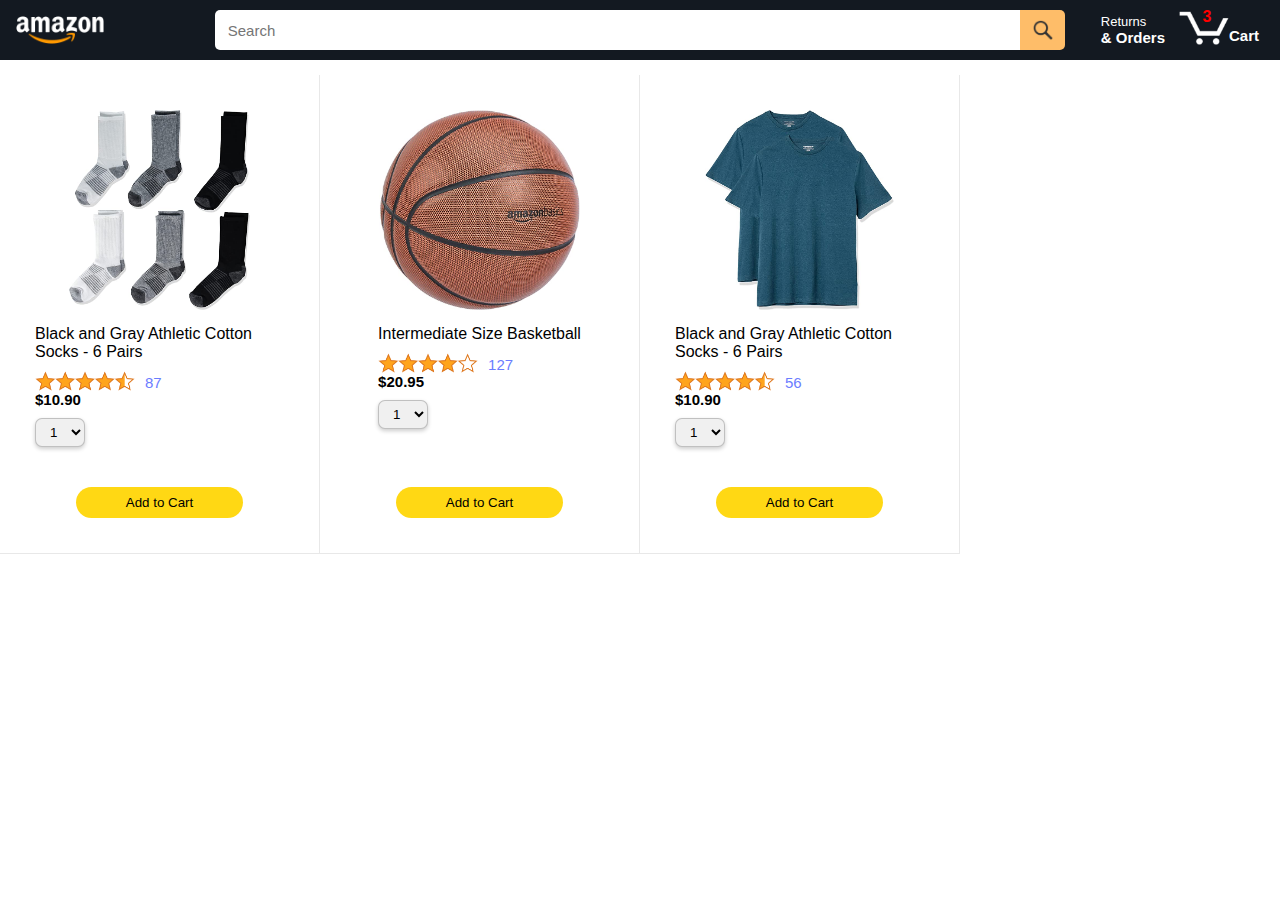
==== myAmazon/index.html @ fd6d1271 "first commit" ====
<!DOCTYPE html>
<html lang="en">
  <head>
    <meta charset="UTF-8" />
    <meta http-equiv="X-UA-Compatible" content="IE=edge" />
    <meta name="viewport" content="width=device-width, initial-scale=1.0" />
    <link rel="stylesheet" href="header.css" />
    <link rel="stylesheet" href="products.css" />
    <title>Document</title>
  </head>
  <body>
    <header>
      <div class="main-header">
        <a href="index.html" class="right-div">
          <img src="\images\amazon-logo-white.png" />
        </a>

        <div class="middle-div">
          <input type="text" placeholder="Search" />
          <div>
            <img src="\images\icons\search-icon.png" />
          </div>
        </div>

        <div class="left-div">
          <a class="div1" href="#">
            <span class="span1">Returns</span>
            <span class="span2">& Orders</span>
          </a>

          <div class="div2">
            <a href="#">
              <img src="\images\icons\cart-icon.png" />
            </a>
            <div class="cart-count">3</div>
            <div class="cart-text">Cart</div>
          </div>
        </div>
      </div>
    </header>

    <section>
      <div class="container">
        <div class="products">
          <img
            src="\images\products\athletic-cotton-socks-6-pairs.jpg"
            class="products-img"
          />

          <div class="product-info">
            <div class="product-title">
              Black and Gray Athletic Cotton Socks - 6 Pairs
            </div>
            <div class="ratings">
              <img src="\images\ratings\rating-45.png" />
              <div>87</div>
            </div>

            <div class="price">$10.90</div>

            <div class="quantity-div">
              <select class="quantity" onclick="changeBorderColor(event)">
                <option selected="" value="1">1</option>
                <option value="2">2</option>
                <option value="3">3</option>
                <option value="4">4</option>
                <option value="5">5</option>
                <option value="6">6</option>
                <option value="7">7</option>
                <option value="8">8</option>
                <option value="9">9</option>
                <option value="10">10</option>
              </select>
            </div>
          </div>

          <button class="add-to-cart-button">Add to Cart</button>
        </div>

        <div class="products">
          <img
            src="\images\products\intermediate-composite-basketball.jpg"
            class="products-img"
          />

          <div class="product-info">
            <div class="product-title">Intermediate Size Basketball</div>
            <div class="ratings">
              <img src="\images\ratings\rating-40.png" />
              <div>127</div>
            </div>

            <div class="price">$20.95</div>

            <div class="quantity-div">
              <select class="quantity" onclick="changeBorderColor(event)">
                <option selected="" value="1">1</option>
                <option value="2">2</option>
                <option value="3">3</option>
                <option value="4">4</option>
                <option value="5">5</option>
                <option value="6">6</option>
                <option value="7">7</option>
                <option value="8">8</option>
                <option value="9">9</option>
                <option value="10">10</option>
              </select>
            </div>
          </div>

          <button class="add-to-cart-button">Add to Cart</button>
        </div>

        <div class="products">
          <img
            src="\images\products\adults-plain-cotton-tshirt-2-pack-teal.jpg"
            class="products-img"
          />

          <div class="product-info">
            <div class="product-title">
              Black and Gray Athletic Cotton Socks - 6 Pairs
            </div>
            <div class="ratings">
              <img src="\images\ratings\rating-45.png" />
              <div>56</div>
            </div>

            <div class="price">$10.90</div>

            <div class="quantity-div">
              <select class="quantity" onclick="changeBorderColor(event)">
                <option selected="" value="1">1</option>
                <option value="2">2</option>
                <option value="3">3</option>
                <option value="4">4</option>
                <option value="5">5</option>
                <option value="6">6</option>
                <option value="7">7</option>
                <option value="8">8</option>
                <option value="9">9</option>
                <option value="10">10</option>
              </select>
            </div>
          </div>

          <button class="add-to-cart-button">Add to Cart</button>
        </div>
      </div>
    </section>

    <script>
      function changeBorderColor(event) {
        var selectElement = event.target;
        selectElement.style.borderColor = "orange";
      }
    </script>
  </body>
</html>
---- myAmazon/header.css ----
* {
  margin: 0;
  padding: 0;
  box-sizing: border-box;
  font-family: Roboto, Arial;
}

.main-header {
  display: flex;
  height: 60px;
  align-items: center;
  justify-content: space-between;
  background: #131921;
  color: white;
  padding: 0 10px;
}

.right-div {
  display: flex;
  width: 180px;
  height: auto;
  align-items: center;
  justify-content: start;
  padding-bottom: 10px;
  padding-top: 10px;
}
.right-div img {
  width: 100px;
  height: auto;
  padding: 10px 6px;
}

.right-div img:hover {
  border: 1px solid white;
  border-radius: 3px;
  cursor: pointer;
}

.middle-div {
  flex: 1;
  max-width: 850px;
  align-items: center;
  justify-content: center;
  display: flex;
}
.middle-div input {
  flex: 1;
  height: 40px;
  border-radius: 5px 0 0 5px;
  border: none;
  outline: none;
  padding: 0 1.5%;
  font-size: 15px;
}
.middle-div div {
  height: 40px;
  width: 45px;
  border-radius: 0 5px 5px 0;
  border: none;
  outline: none;
  background: #febd69;
  display: flex;
  align-items: center;
  justify-content: center;
  /* flex-shrink: 0; */
}
.middle-div div img {
  width: 20px;
  height: auto;
  cursor: pointer;
}

.left-div {
  width: 180px;
  /* flex-shrink: 0; */
  display: flex;
  align-items: center;
  justify-content: end;
}
.left-div .div1 {
  display: inline-block;
  padding: 8px;
  border-radius: 2px;
  text-decoration: none;
  cursor: pointer;
  text-decoration: none;
  color: white;
}

.left-div .div1:hover {
  border: 1px solid white;
  border-radius: 3px;
  cursor: pointer;
}

.div2 {
  display: flex;
  align-items: center;
  justify-content: center;
  padding: 6px;
  position: relative;
  margin-right: 5px;
}

.cart-text {
  margin-top: 12px;
  font-size: 15px;
  font-weight: 700;
}

.cart-count {
  position: absolute;
  top: 3px;
  right: 45px;
  background: transparent;
  color: red;
  font-size: 16px;
  font-weight: bold;
  cursor: pointer;
  text-align: center;
  width: 26px;
}

.left-div .div2:hover {
  border: 1px solid white;
  border-radius: 3px;
}

.span1 {
  display: block;
  font-size: 13px;
}

.span2 {
  display: block;
  font-size: 15px;
  font-weight: 700;
}
.left-div a img {
  width: 50px;
  height: auto;
}
---- myAmazon/products.css ----
.container {
  box-sizing: border-box;
  font-family: Roboto, Arial;
  margin-top: 10px;
  margin: 0;
  display: grid;
  /* grid-template-columns: repeat(auto-fit, minmax(200px, 1fr)); */
  grid-template-columns: repeat(1, 1fr);
}

.products {
  /* max-width: 240px; */
  /* height: 470px; */
  padding: 35px;
  font-size: 15px;
  display: flex;
  flex-direction: column;
  align-items: center;
  border-bottom: 1px solid #e8e8e8;
  border-right: 1px solid #e8e8e8;
  margin-top: 15px;
}

.product-title {
  margin-bottom: 10px;
  font-size: 16px;
}

.products-img {
  width: 100%;
  height: 200px;
  object-fit: contain;
  margin-bottom: 15px;
}

.ratings {
  display: flex;
  align-items: center;
}
.ratings img {
  width: 100px;
  margin-right: 10px;
}

.ratings div {
  margin-top: 3px;
  font-size: 15px;
  color: rgb(107, 125, 255);
}

.price {
  font-weight: bold;
  margin-bottom: 10px;
}

.quantity {
  width: 50px;
  height: auto;
  border-radius: 7px;
  padding: 5px 10px;
  background: #f0f0f0;
  border: 1px solid rgba(0, 0, 0, 0.2);
  margin-bottom: 10px;
  box-shadow: 0 2px 4px rgba(0, 0, 0, 0.2);
  margin-bottom: 40px;
}

.select {
  border: none;
  background: transparent;
  outline: none;
  width: 100%;
}

.add-to-cart-button {
  /* width: 120px; */
  border-radius: 20px;
  padding: 8px 50px;
  border: none;
  background: #ffd814;
  margin-top: auto;
  white-space: nowrap;
  cursor: pointer;
}

@media (min-width: 478px) {
  .container {
    grid-template-columns: repeat(2, 1fr);
  }
}

@media (min-width: 678px) {
  .container {
    grid-template-columns: repeat(3, 1fr);
  }
}

@media (min-width: 900px) {
  .container {
    grid-template-columns: repeat(4, 1fr);
  }
}

@media (min-width: 1300px) {
  .container {
    grid-template-columns: repeat(5, 1fr);
  }
}

@media (min-width: 1600px) {
  .container {
    grid-template-columns: repeat(6, 1fr);
  }
}

@media (min-width: 2000px) {
  .container {
    grid-template-columns: repeat(7, 1fr);
  }
}
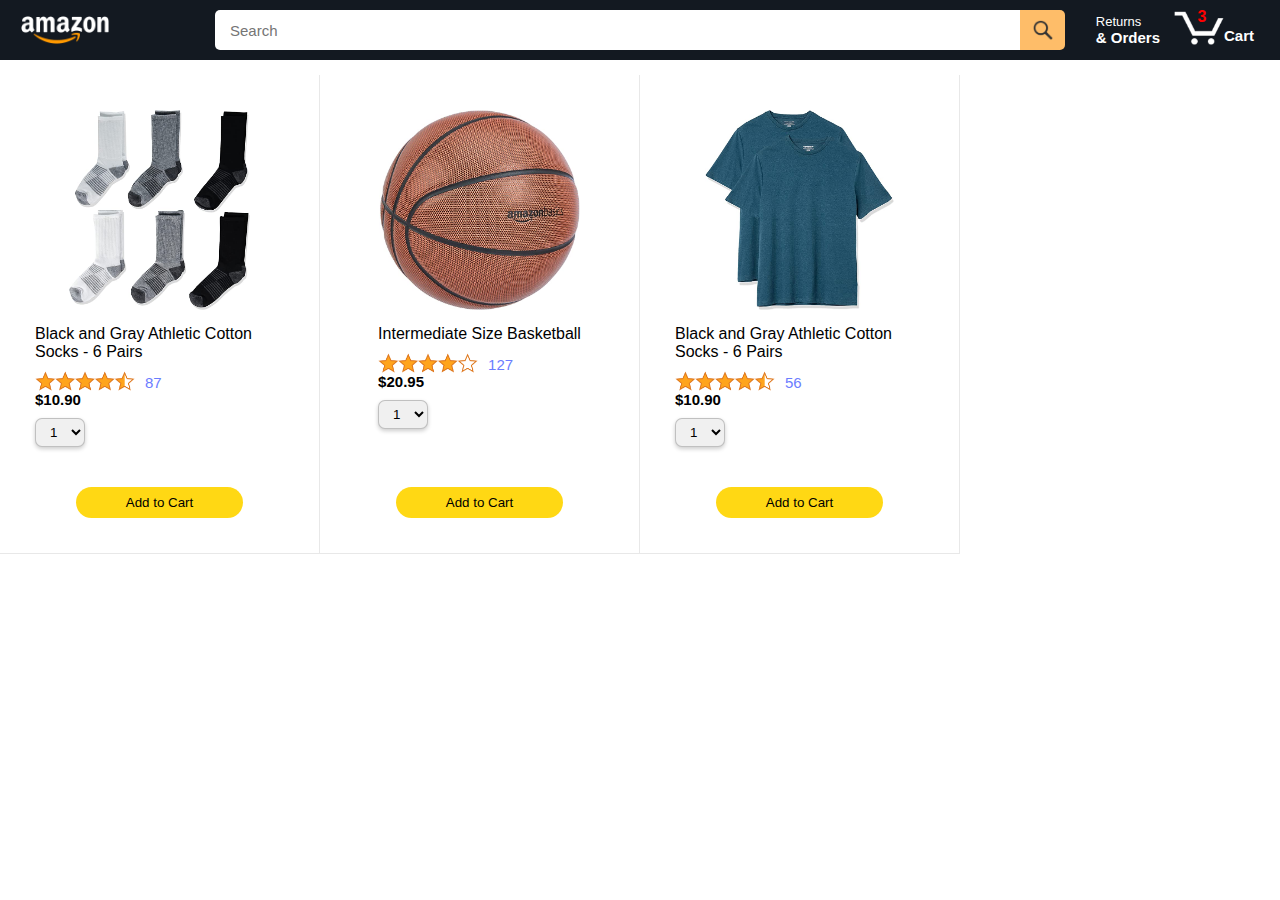
==== commit ed4f3c49: "Changes" ====
--- a/myAmazon/index.html
+++ b/myAmazon/index.html
@@ -12,7 +12,8 @@
     <header>
       <div class="main-header">
         <a href="index.html" class="right-div">
-          <img src="\images\amazon-logo-white.png" />
+          <img src="\images\amazon-logo-white.png" class="large-logo" />
+          <img src="\images\amazon-mobile-logo-white.png" class="small-logo" />
         </a>
 
         <div class="middle-div">
--- a/myAmazon/header.css
+++ b/myAmazon/header.css
@@ -6,16 +6,24 @@
 }
 
 .main-header {
-  display: flex;
+  background-color: rgb(19, 25, 33);
+  color: white;
+  padding-left: 15px;
+  padding-right: 15px;
+
+  display: flex;
+  align-items: center;
+  justify-content: space-between;
+
+  position: fixed;
+  top: 0;
+  left: 0;
+  right: 0;
   height: 60px;
-  align-items: center;
-  justify-content: space-between;
-  background: #131921;
-  color: white;
-  padding: 0 10px;
 }
 
 .right-div {
+  width: 180px;
   display: flex;
   width: 180px;
   height: auto;
@@ -24,13 +32,38 @@
   padding-bottom: 10px;
   padding-top: 10px;
 }
-.right-div img {
+
+/*
+ If you have previously set a specific width for .right-div and you want to remove that constraint 
+ when the screen width is below 800 pixels, this rule can be used.
+ */
+@media (max-width: 800px) {
+  .right-div {
+    width: unset;
+  }
+}
+
+.large-logo {
+  /* display: block; */
   width: 100px;
   height: auto;
   padding: 10px 6px;
 }
 
-.right-div img:hover {
+.large-logo:hover {
+  border: 1px solid white;
+  border-radius: 3px;
+  cursor: pointer;
+}
+
+.small-logo {
+  display: none;
+  width: 42px;
+  height: auto;
+  padding: 10px 6px;
+}
+
+.small-logo:hover {
   border: 1px solid white;
   border-radius: 3px;
   cursor: pointer;
@@ -39,17 +72,19 @@
 .middle-div {
   flex: 1;
   max-width: 850px;
-  align-items: center;
-  justify-content: center;
-  display: flex;
-}
+  margin-left: 10px;
+  margin-right: 10px;
+  display: flex;
+}
+
 .middle-div input {
   flex: 1;
+  width: 0;
   height: 40px;
   border-radius: 5px 0 0 5px;
   border: none;
   outline: none;
-  padding: 0 1.5%;
+  padding-left: 15px;
   font-size: 15px;
 }
 .middle-div div {
@@ -62,7 +97,7 @@
   display: flex;
   align-items: center;
   justify-content: center;
-  /* flex-shrink: 0; */
+  flex-shrink: 0;
 }
 .middle-div div img {
   width: 20px;
@@ -72,13 +107,13 @@
 
 .left-div {
   width: 180px;
-  /* flex-shrink: 0; */
+  flex-shrink: 0;
   display: flex;
   align-items: center;
   justify-content: end;
 }
+
 .left-div .div1 {
-  display: inline-block;
   padding: 8px;
   border-radius: 2px;
   text-decoration: none;
@@ -140,3 +175,32 @@
   width: 50px;
   height: auto;
 }
+
+@media (max-width: 600px) {
+  /* .span1 {
+    font-size: 10px;
+    letter-spacing: -0.5px;
+  }
+
+  .span2 {
+    font-size: 12px;
+    letter-spacing: -0.5px;
+  }
+
+  .left-div .div1 {
+    white-space: nowrap;
+    padding: 3px;
+  } */
+
+  /* .middle-div input {
+    max-width: 100px;
+  } */
+
+  .small-logo {
+    display: block;
+  }
+
+  .large-logo {
+    display: none;
+  }
+}
--- a/myAmazon/products.css
+++ b/myAmazon/products.css
@@ -4,13 +4,12 @@
   margin-top: 10px;
   margin: 0;
   display: grid;
-  /* grid-template-columns: repeat(auto-fit, minmax(200px, 1fr)); */
   grid-template-columns: repeat(1, 1fr);
+  /* grid-template-columns: repeat(auto-fit, minmax(220px, auto)); */
+  padding-top: 60px;
 }
 
 .products {
-  /* max-width: 240px; */
-  /* height: 470px; */
   padding: 35px;
   font-size: 15px;
   display: flex;
